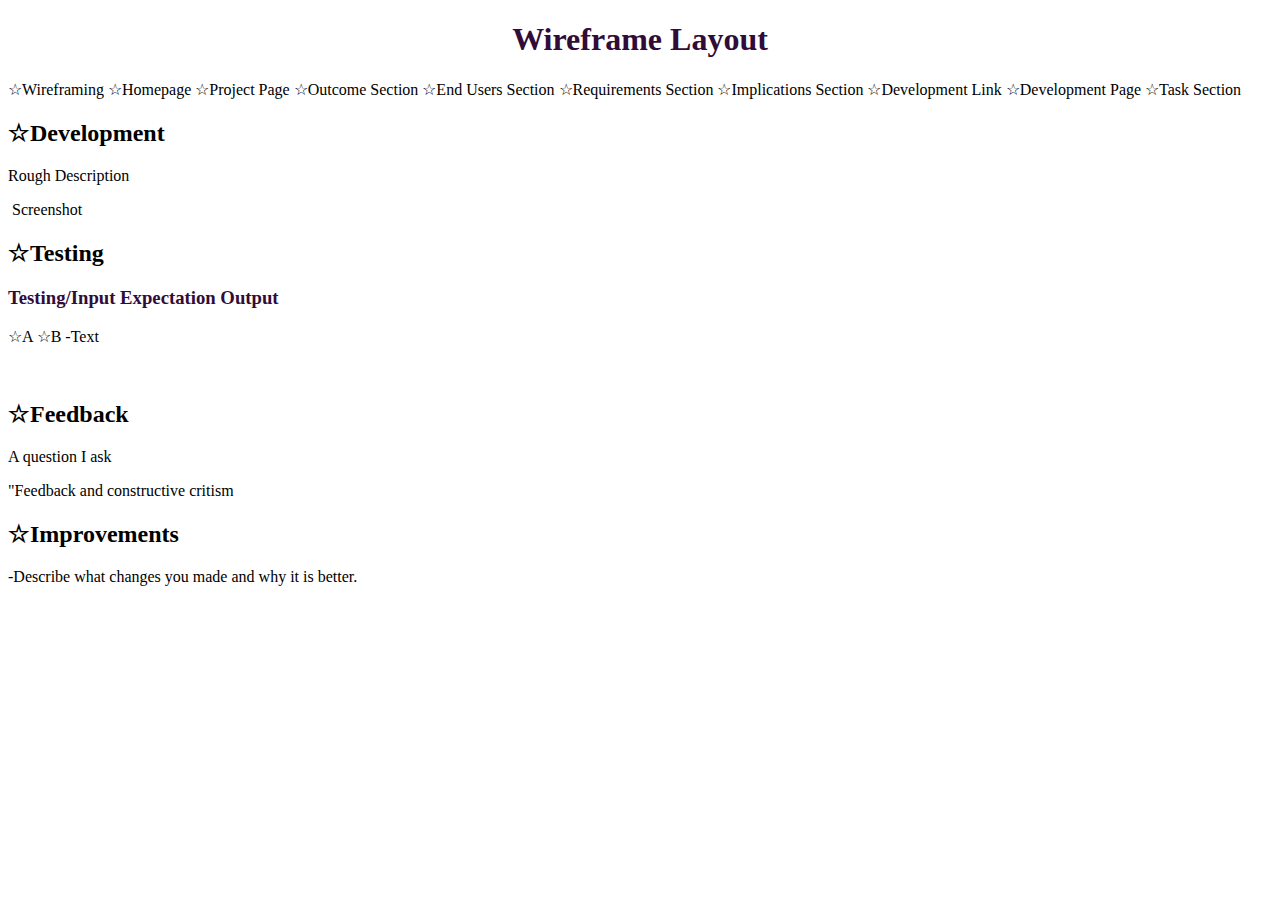
==== portfoliodevelopment.html @ 70c813d4 "Continuing on creating my portfolio" ====
<!DOCTYPE html>
<html lang="en">
<head>
    <meta charset="UTF-8">
    <meta name="viewport" content="width=device-width, initial-scale=1.0">
    <title>Document</title>
    <link rel="stylesheet" href="style.css">
</head>
<body>
 <h1> Wireframe Layout</h1>   <p>☆Wireframing
    ☆Homepage
    ☆Project Page
    ☆Outcome Section
    ☆End Users Section
    ☆Requirements Section
    ☆Implications Section
    ☆Development Link
    ☆Development Page
    ☆Task Section </p>
 <h2> ☆Development</h2>
 <p>Rough Description</p>
 <img> Screenshot
 <h2> ☆Testing</h2>
 <h3> Testing/Input  Expectation  Output</h3>
</p>     ☆A ☆B       -Text </p>     <img> 
<h2> ☆Feedback</h2>
<p> A question I ask</p> 
<p> "Feedback and constructive critism</p>
<h2> ☆Improvements</h2>
<p> -Describe what changes you made and why it is better.</p>   <img> 



</p>
</body>
</html>
---- style.css ----
h1 {
    color:rgb(49, 12, 56);
    text-align:center
      
}

h3 {
    color:rgb(49, 12, 56);
}
body {
    background-color: rgb(225, 214, 193,);

}
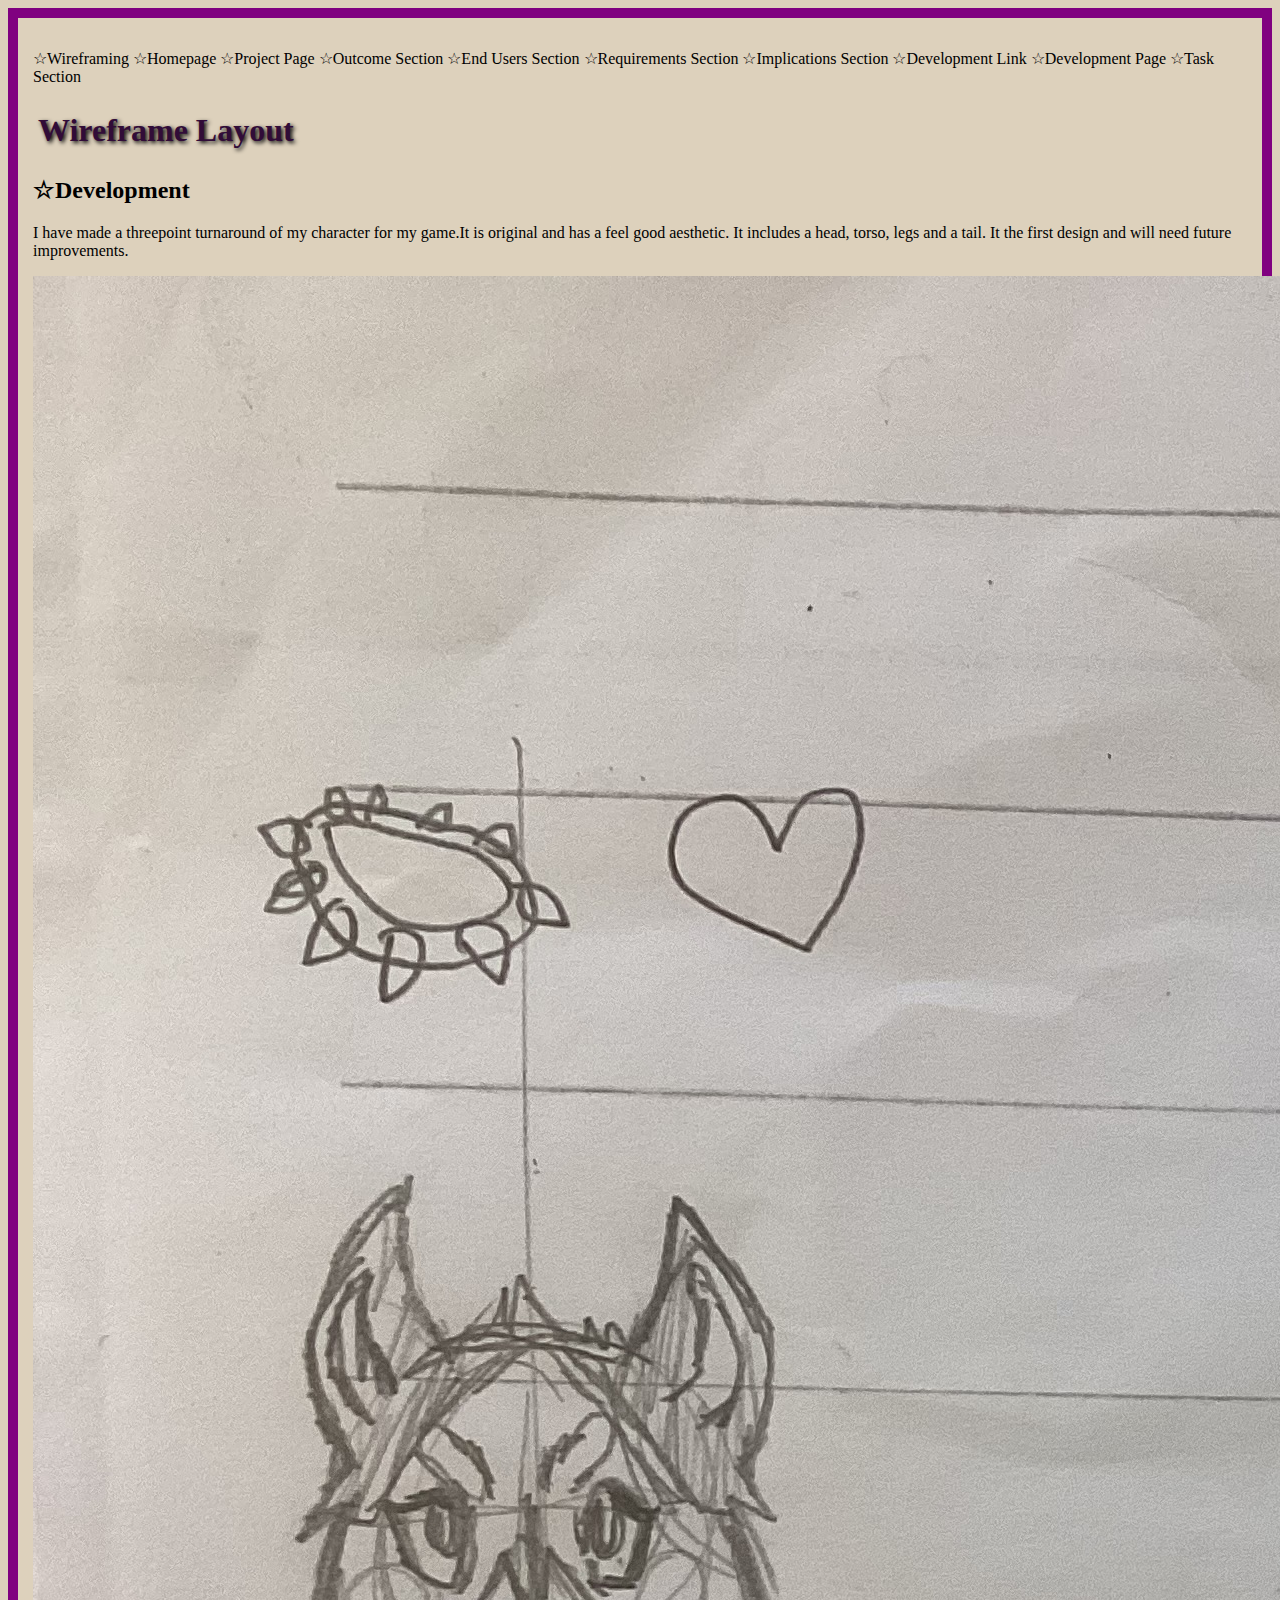
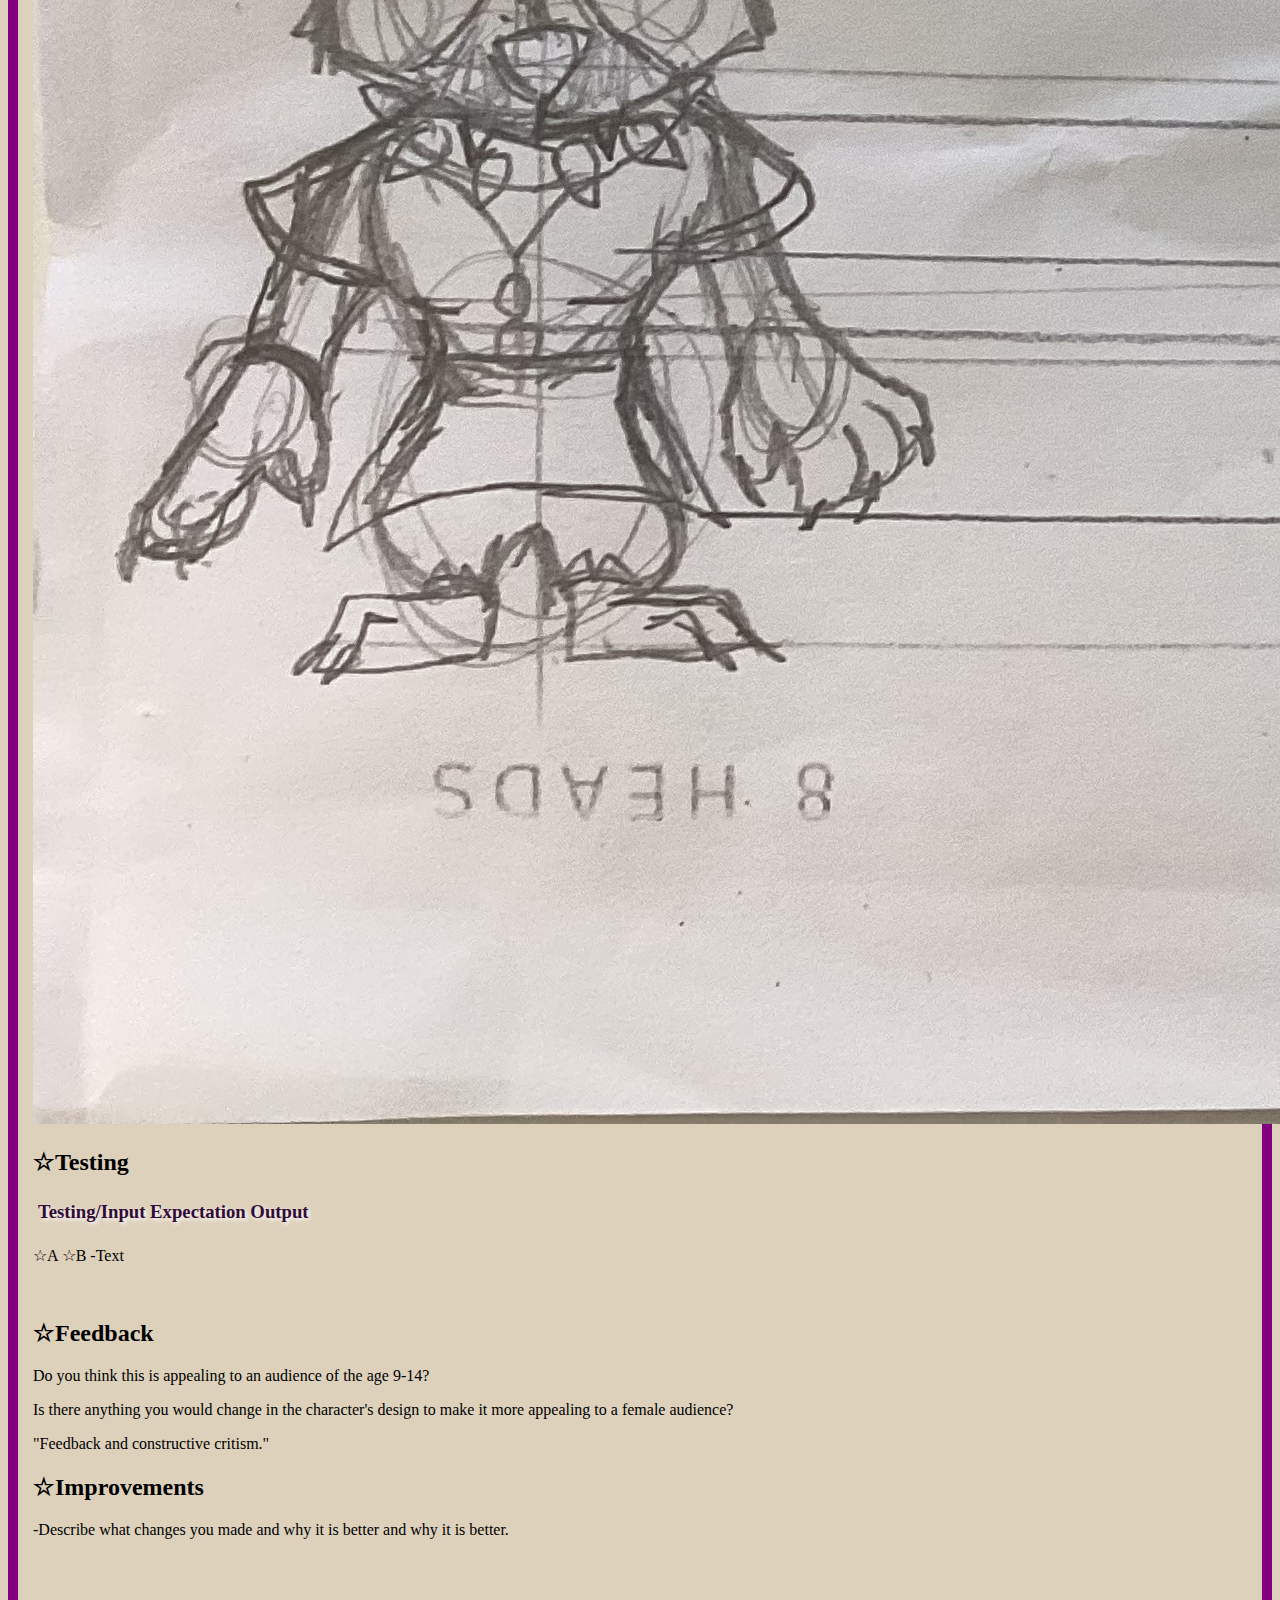
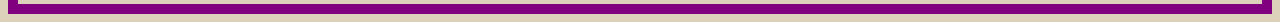
==== commit 7b372db0: "Character turnaround added" ====
--- a/portfoliodevelopment.html
+++ b/portfoliodevelopment.html
@@ -7,27 +7,29 @@
     <link rel="stylesheet" href="style.css">
 </head>
 <body>
- <h1> Wireframe Layout</h1>   <p>☆Wireframing
-    ☆Homepage
-    ☆Project Page
-    ☆Outcome Section
-    ☆End Users Section
-    ☆Requirements Section
-    ☆Implications Section
-    ☆Development Link
-    ☆Development Page
-    ☆Task Section </p>
+    <p>☆Wireframing
+        ☆Homepage
+        ☆Project Page
+        ☆Outcome Section
+        ☆End Users Section
+        ☆Requirements Section
+        ☆Implications Section
+        ☆Development Link
+        ☆Development Page
+        ☆Task Section </p>
+ <h1> Wireframe Layout</h1>   
  <h2> ☆Development</h2>
- <p>Rough Description</p>
- <img> Screenshot
+ <p>I have made a threepoint turnaround of my character for my game.It is original and has a feel good aesthetic. It includes a head, torso, legs and a tail. It the first design and will need future improvements.</p>
+ <img src="IMG_2413.jpg" alt="refsheet">
  <h2> ☆Testing</h2>
  <h3> Testing/Input  Expectation  Output</h3>
 </p>     ☆A ☆B       -Text </p>     <img> 
 <h2> ☆Feedback</h2>
-<p> A question I ask</p> 
-<p> "Feedback and constructive critism</p>
+<p> Do you think this is appealing to an audience of the age 9-14?</p>
+<p> Is there anything you would change in the character's design to make it more appealing to a female audience?</p> 
+<p> "Feedback and constructive critism."</p>
 <h2> ☆Improvements</h2>
-<p> -Describe what changes you made and why it is better.</p>   <img> 
+<p> -Describe what changes you made and why it is better and why it is better.</p>   <img> 
 
 
 
--- a/style.css
+++ b/style.css
@@ -1,15 +1,135 @@
 h1 {
-    color:rgb(49, 12, 56);
-    text-align:center
-      
+
+  text-align:center
+  p.outset {border-style: outset;}
+  border-radius: 12px;
+  padding: 5px;
+  color:rgb(49, 12, 56);
+  text-shadow: 2px 2px 4px #000000;
 }
 
 h3 {
     color:rgb(49, 12, 56);
-}
-body {
-    background-color: rgb(225, 214, 193,);
-
+    text-shadow: 2px 2px 4px #ffffff;
+    text-align:center
+    p.outset {border-style: outset;}
+    border-radius: 12px;
+    padding: 5px;
+    
 }
 
+body {
+  height:100%;
+  /* background-image: url(solid-heart-sticker.png); */
+    background-position: center ;
+    background-repeat: repeat;
+    padding: 15px;
+    background-color: rgb(221, 209, 188);
+    border: solid purple 10px;
+}
+/* Style the tab */
+.tab {
+    width: 20%;
+    flex: 0 0 30%;
+    margin: 1.65%;
+  }
+  
+  /* Style the buttons that are used to open the tab content */
+  .tab button {
+    display: block;
+    background-color: rgb(222, 160, 232);
+    color: rgb(222, 160, 232);
+    width: 100%;
+    padding: 22px 16px;
+    border: 2px solid rgb(110, 31, 117);
+    outline: none;
+    text-align: center;
+    cursor: pointer;
+    
+  }
+  
+  /* Change background color of buttons on hover */
+  .tab button:hover {
+    background-color: rgb(138, 86, 146)
+  }
+  
+  /* Create an active/current "tab button" class */
+  .tab button.active {
+    background-color: rgb(222, 160, 232) 
+  }
+  
+  /* Style the tab content */
+.tabcontent {
+    float: center;
+    border: 2px solid rgb(110, 31, 117);
+    width: 70%;
+    border-left: solid; 
+    height: 20px;
+    display: none;
+    padding: 22px 16px;
+  }
+
+  .container {
+    display: inline-block;
+    cursor: pointer;
+  }
+  
+  .bar1, .bar2, .bar3 {
+    width: 35px;
+    height: 5px;
+    background-color: #333;
+    margin: 6px 0;
+    transition: 0.4s;
+  }
+  
+  .change .bar1 {
+    transform: translate(0, 11px) rotate(-45deg);
+  }
+  
+  .change .bar2 {opacity: 0;}
+  
+  .change .bar3 {
+    transform: translate(0, -11px) rotate(45deg);
+  }
+
+  .horizontal-box {
+    display: flex;
+    align-items: center;
+    width: 100%;
+  }
+
+  .linkbutton { 
+    text-decoration: none ;
+
+  }
+
+  .linkbutton2 {
+    text-decoration: none ; 
+  }
+  
+  .heartbackground {
+    float: center;
+    width: 100%; 
+    height: 1000px;
+  }
+  .wrap {
+    overflow: hidden;
+    position: relative;
+    height: 100%;
+  }
+  
+  .bg {
+    opacity: 0.6;
+    position: absolute;
+    left: 0;
+    top: 0;
+    width: 100%;
+    height: 100%;
+  }
+
+  .content {
+    position: relative;
+    height: 100%;
+  }
+
   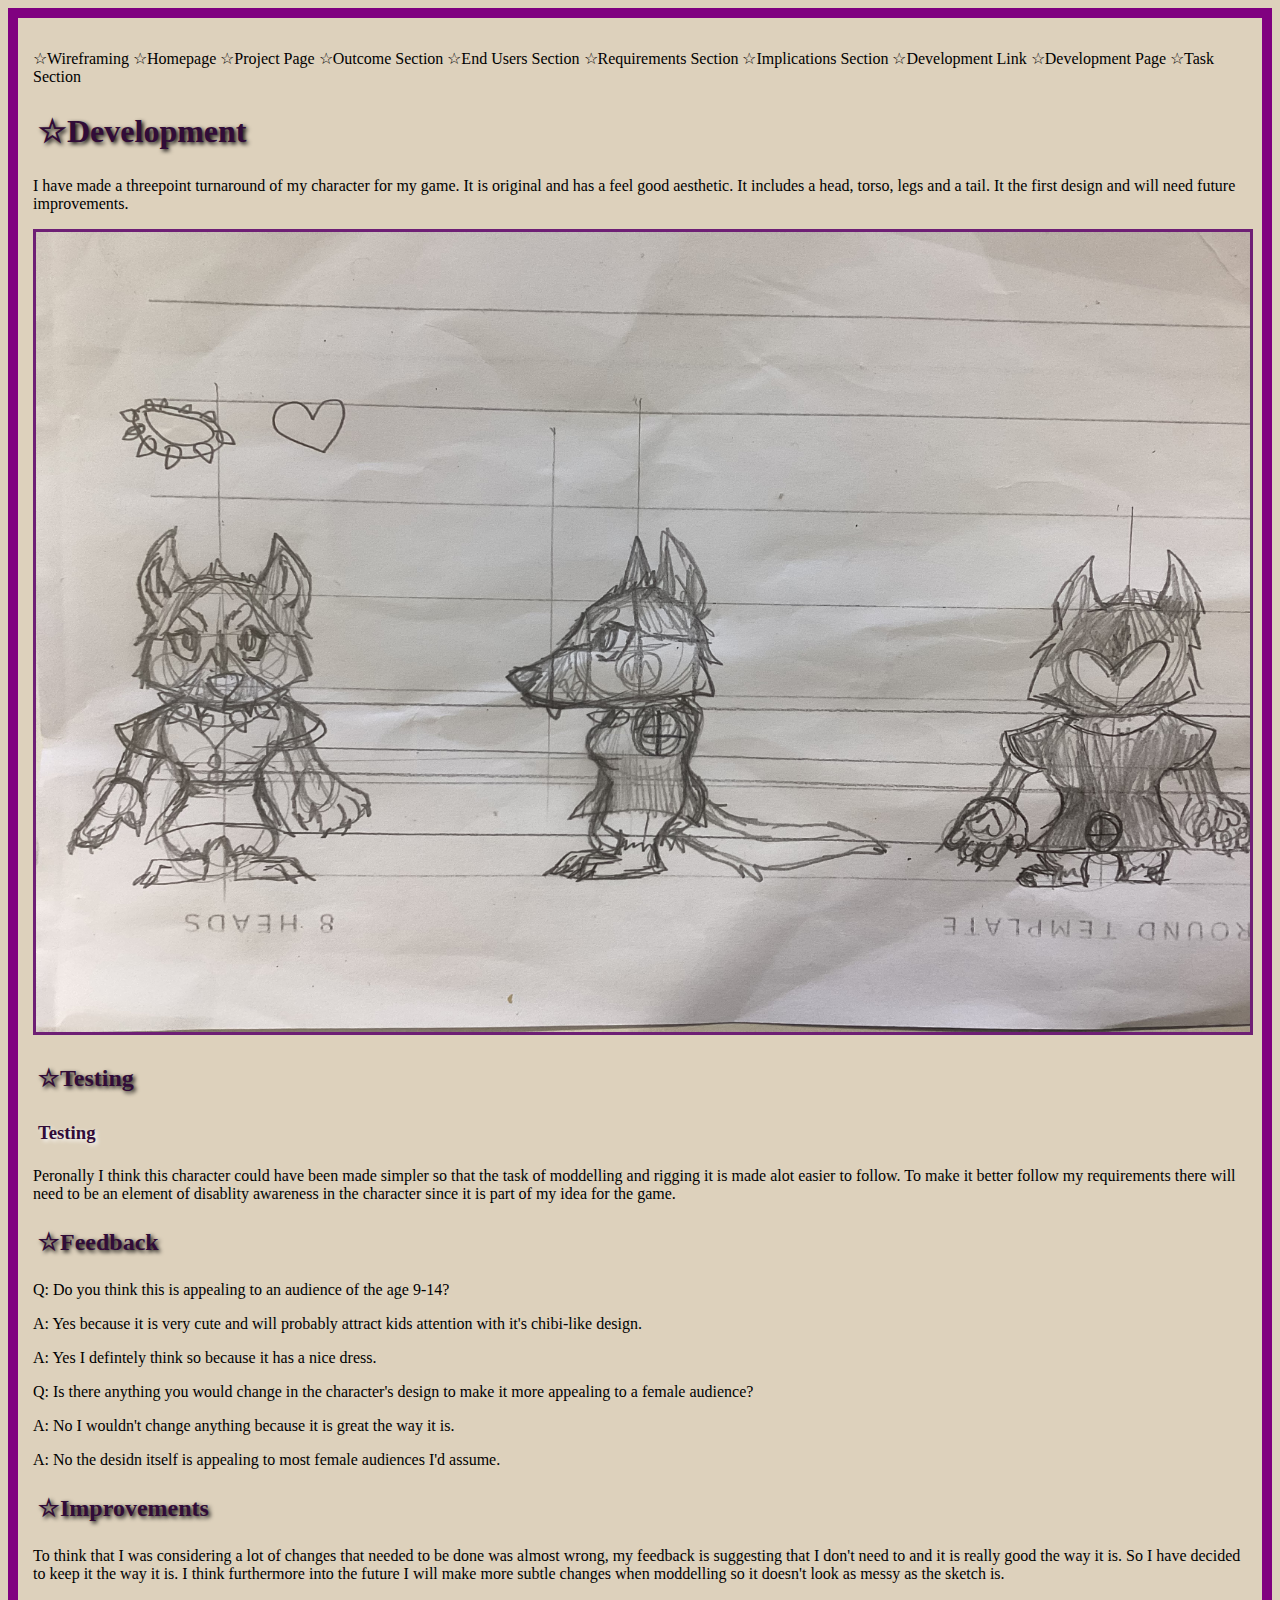
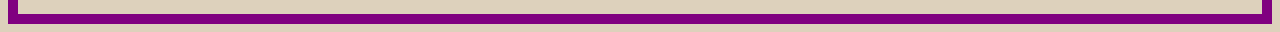
==== commit 47c3ef21: "FInished Development Page" ====
--- a/portfoliodevelopment.html
+++ b/portfoliodevelopment.html
@@ -17,19 +17,28 @@
         ☆Development Link
         ☆Development Page
         ☆Task Section </p>
- <h1> Wireframe Layout</h1>   
- <h2> ☆Development</h2>
- <p>I have made a threepoint turnaround of my character for my game.It is original and has a feel good aesthetic. It includes a head, torso, legs and a tail. It the first design and will need future improvements.</p>
- <img src="IMG_2413.jpg" alt="refsheet">
- <h2> ☆Testing</h2>
- <h3> Testing/Input  Expectation  Output</h3>
-</p>     ☆A ☆B       -Text </p>     <img> 
+   
+ <h1> ☆Development</h1>
+ <p>I have made a threepoint turnaround of my character for my game.
+    It is original and has a feel good aesthetic. It includes a head, torso, legs and a tail.
+     It the first design and will need future improvements.</p>
+ <img class="characterdrawing" src="IMG_2413.jpg" alt="refsheet">
+ <h2>☆Testing</h2>
+ <h3>Testing</h3>
+</p> Peronally I think this character could have been made simpler so that the task of
+ moddelling and rigging it is made alot easier to follow. To make it better follow my requirements there will need to be an element of disablity awareness in the character since it is part of my idea for the game.</p> 
 <h2> ☆Feedback</h2>
-<p> Do you think this is appealing to an audience of the age 9-14?</p>
-<p> Is there anything you would change in the character's design to make it more appealing to a female audience?</p> 
-<p> "Feedback and constructive critism."</p>
+<p> Q: Do you think this is appealing to an audience of the age 9-14?</p>
+<p> A: Yes because it is very cute and will probably attract kids attention with it's chibi-like design.</p>
+<p> A: Yes I defintely think so because it has a nice dress.</p>
+<p> Q: Is there anything you would change in the character's design to make it more appealing to a female audience?</p> 
+<p> A: No I wouldn't change anything because it is great the way it is.</p>
+<p> A: No the desidn itself is appealing to most female audiences I'd assume. </p>
 <h2> ☆Improvements</h2>
-<p> -Describe what changes you made and why it is better and why it is better.</p>   <img> 
+<p> To think that I was considering a lot of changes that needed to be done was almost wrong, 
+    my feedback is suggesting that I don't need to and it is really good the way it is. So I have decided to keep it
+     the way it is. I think furthermore into the future I will make more subtle changes when moddelling so it
+      doesn't look as messy as the sketch is.</p>
 
 
 
--- a/style.css
+++ b/style.css
@@ -132,4 +132,20 @@
     height: 100%;
   }
 
-  + .characterdrawing {
+  position: relative;
+  float: center;
+  width: 100%; 
+  height: 800px;
+  border: 3px solid rgb(110, 31, 117);
+  }
+
+  h2 {
+
+    text-align:center
+    p.outset {border-style: outset;}
+    border-radius: 12px;
+    padding: 5px;
+    color:rgb(49, 12, 56);
+    text-shadow: 2px 2px 4px #000000;
+  }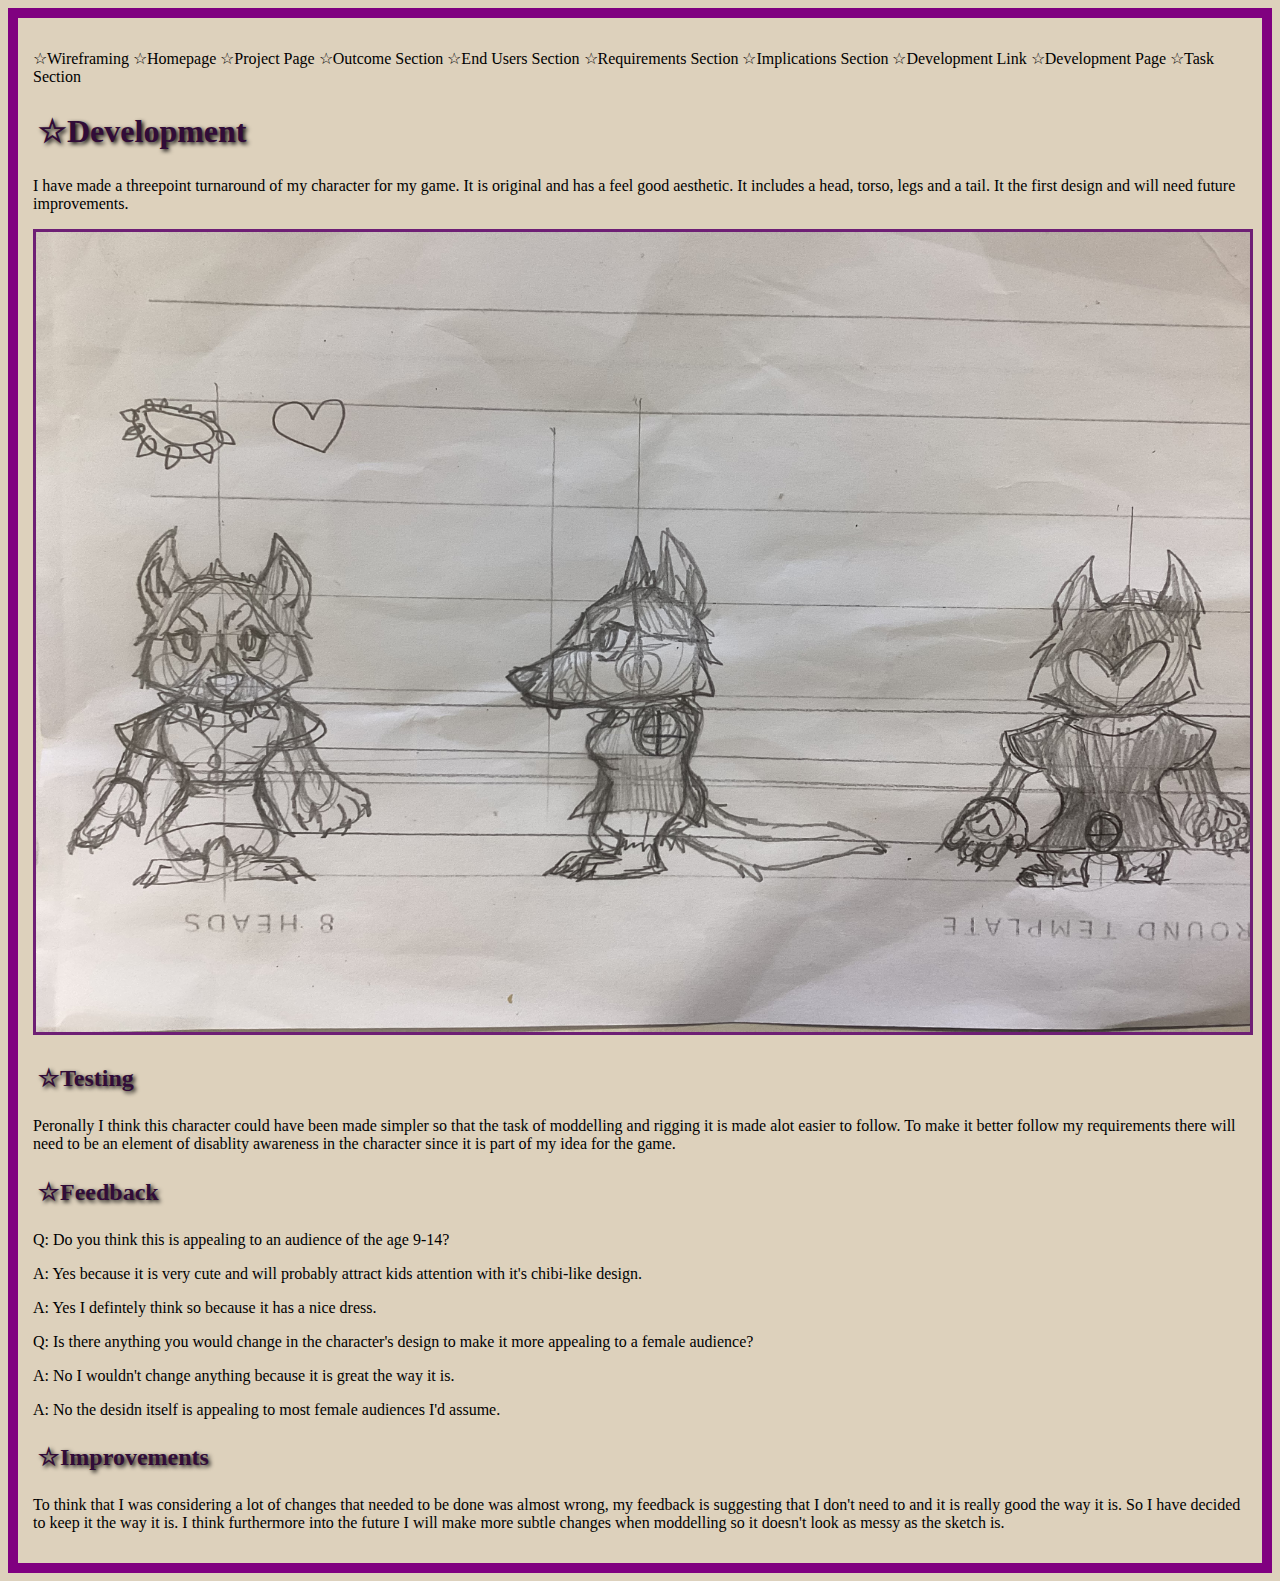
==== commit 201481dc: "An update" ====
--- a/portfoliodevelopment.html
+++ b/portfoliodevelopment.html
@@ -24,7 +24,6 @@
      It the first design and will need future improvements.</p>
  <img class="characterdrawing" src="IMG_2413.jpg" alt="refsheet">
  <h2>☆Testing</h2>
- <h3>Testing</h3>
 </p> Peronally I think this character could have been made simpler so that the task of
  moddelling and rigging it is made alot easier to follow. To make it better follow my requirements there will need to be an element of disablity awareness in the character since it is part of my idea for the game.</p> 
 <h2> ☆Feedback</h2>
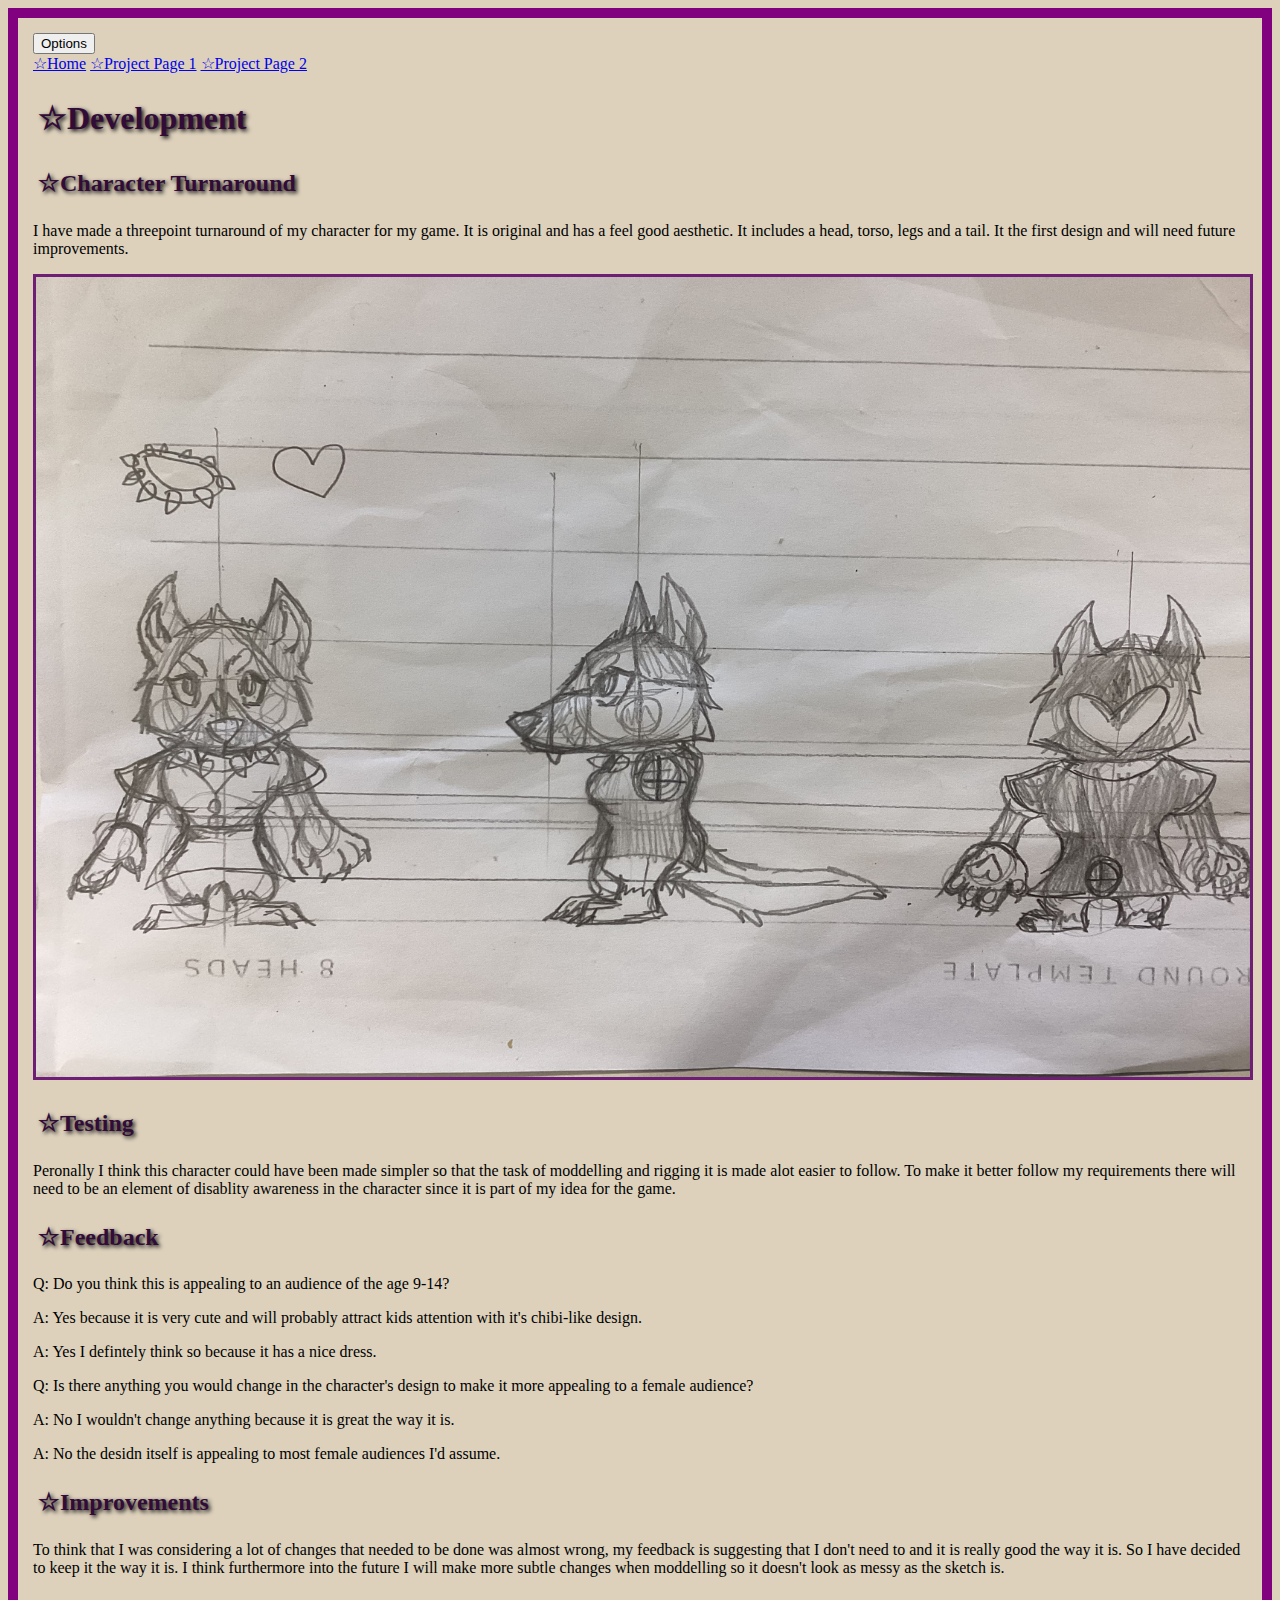
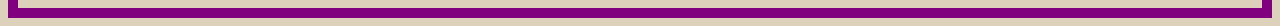
==== commit 8b92541c: "Options added at the top but still need work" ====
--- a/portfoliodevelopment.html
+++ b/portfoliodevelopment.html
@@ -5,20 +5,28 @@
     <meta name="viewport" content="width=device-width, initial-scale=1.0">
     <title>Document</title>
     <link rel="stylesheet" href="style.css">
+    <meta charset="UTF-8">
+    <meta name="viewport" content="width=device-width, initial-scale=1.0">
+    <title>Dropdown Panel</title>
+    <link rel="stylesheet" href="styles.css">
 </head>
 <body>
-    <p>☆Wireframing
-        ☆Homepage
-        ☆Project Page
-        ☆Outcome Section
-        ☆End Users Section
-        ☆Requirements Section
-        ☆Implications Section
-        ☆Development Link
-        ☆Development Page
-        ☆Task Section </p>
-   
+
+<div class="dropdown">
+    <button onclick="toggleDropdown()" class="dropbtn">Options</button>
+    <div id="dropdownContent" class="dropdown-content">
+        
+        <a href="#">☆Home</a>
+        <a href="#">☆Project Page 1</a>
+        <a href="#">☆Project Page 2</a>
+    </div>
+</div>
+</head>
+<body>
  <h1> ☆Development</h1>
+ <div> 
+  <h2>☆Character Turnaround</h2>  
+ </div>
  <p>I have made a threepoint turnaround of my character for my game.
     It is original and has a feel good aesthetic. It includes a head, torso, legs and a tail.
      It the first design and will need future improvements.</p>
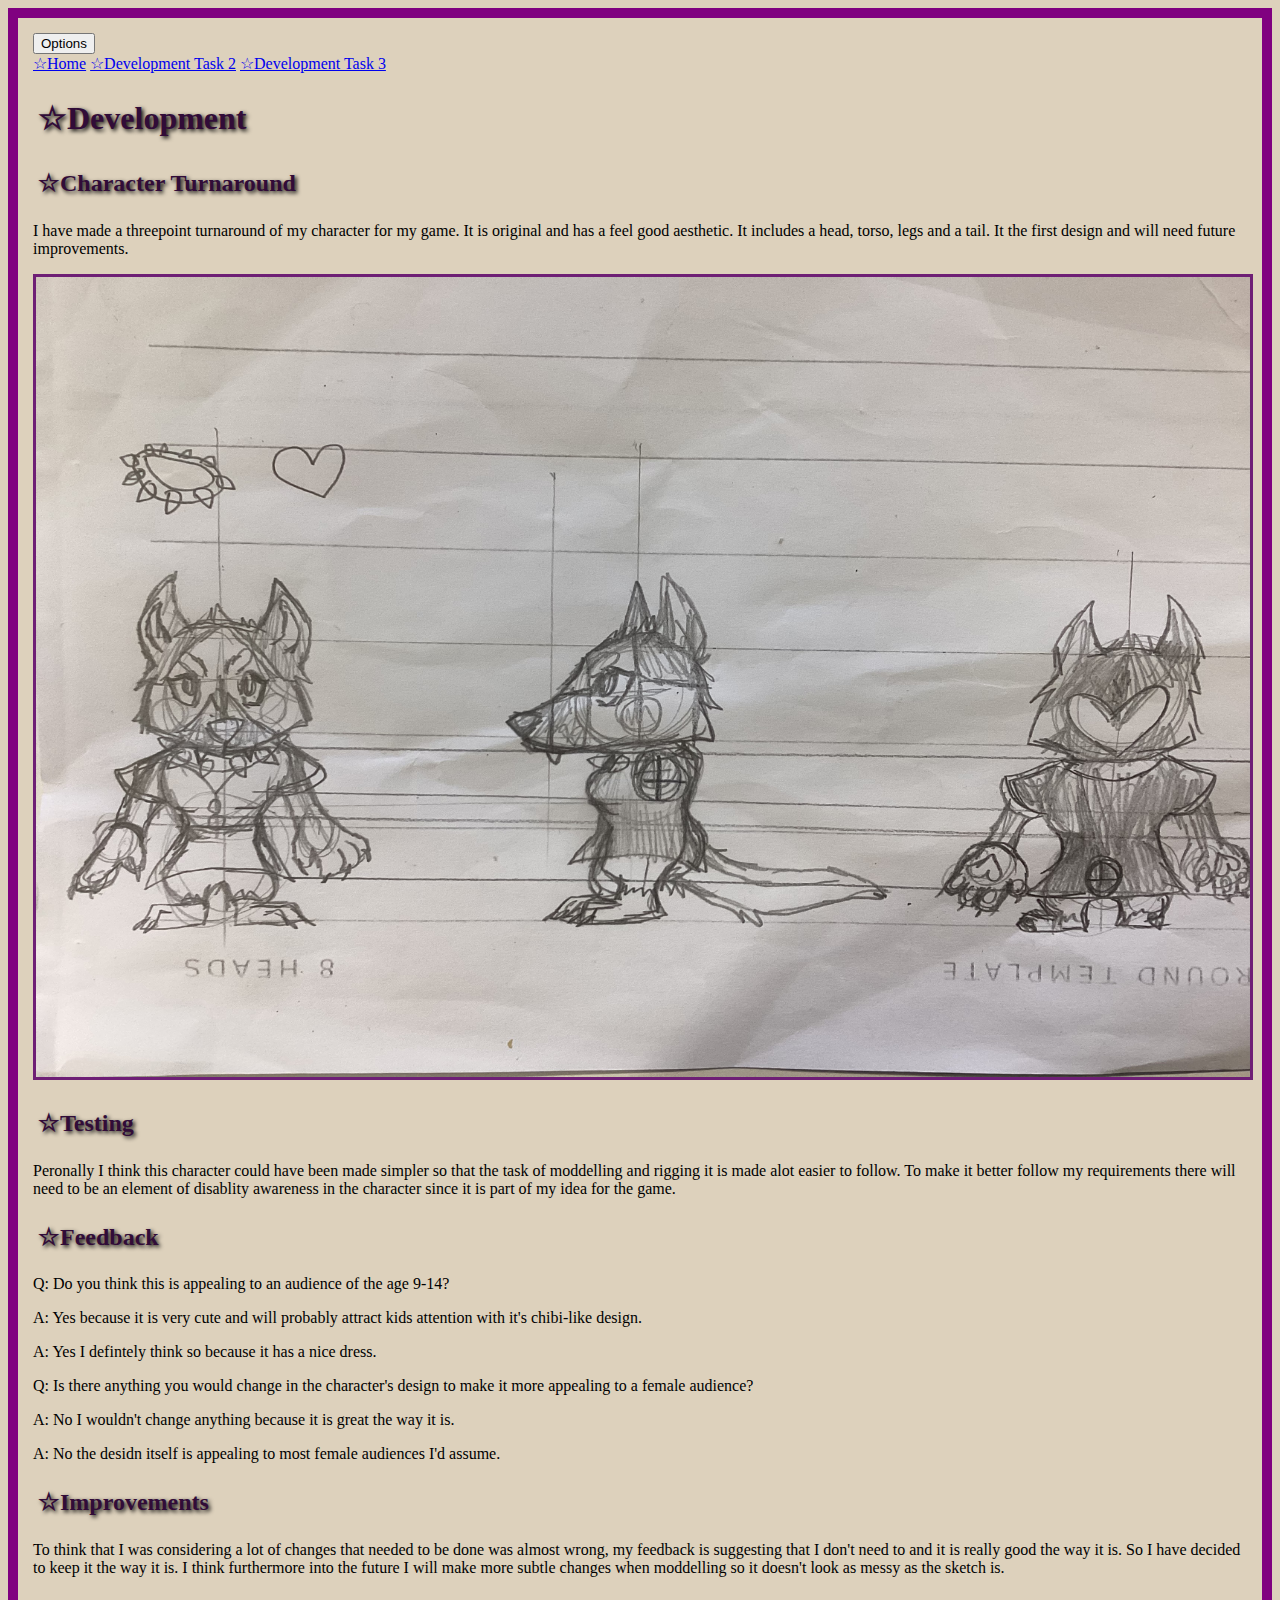
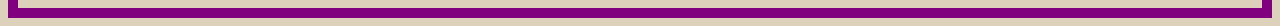
==== commit d5340e48: "more development stuff" ====
--- a/portfoliodevelopment.html
+++ b/portfoliodevelopment.html
@@ -3,12 +3,9 @@
 <head>
     <meta charset="UTF-8">
     <meta name="viewport" content="width=device-width, initial-scale=1.0">
-    <title>Document</title>
+    <title>Divine Lupine </title>
     <link rel="stylesheet" href="style.css">
-    <meta charset="UTF-8">
-    <meta name="viewport" content="width=device-width, initial-scale=1.0">
-    <title>Dropdown Panel</title>
-    <link rel="stylesheet" href="styles.css">
+
 </head>
 <body>
 
@@ -17,8 +14,8 @@
     <div id="dropdownContent" class="dropdown-content">
         
         <a href="#">☆Home</a>
-        <a href="#">☆Project Page 1</a>
-        <a href="#">☆Project Page 2</a>
+        <a href="#">☆Development Task 2</a>
+        <a href="#">☆Development Task 3</a>
     </div>
 </div>
 </head>
